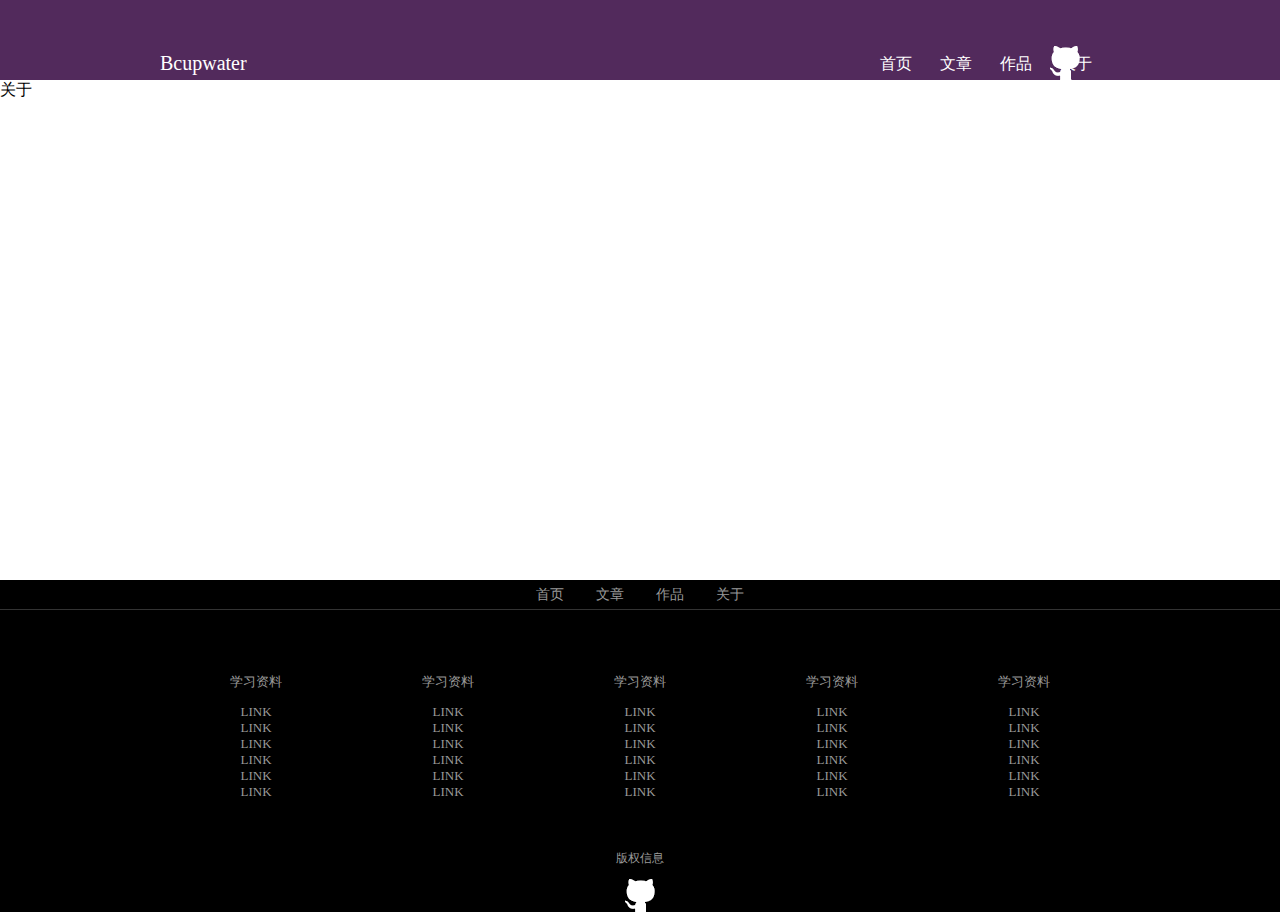
==== task0001/1.7/about.html @ 2849e73a "页眉页脚完成" ====
<!DOCTYPE html>
<html>
<head>
    <meta charset="UTF-8">
    <title>关于</title>
    <link type="text/css" rel="stylesheet" href="css/main.css" />
</head>
<body>
    <div class="header">
        <div class="headMain">
            <span>Bcupwater</span>
            <ul>
                <li><a href="index.html">首页</a></li>
                <li><a href="blog.html">文章</a></li>
                <li><a href="gallery.html">作品</a></li>
                <li><a href="about.html">关于</a></li>
            </ul>
        </div>
        <img class="logoImg" src="img/icon-github.png" />
    </div>

    <div style="height: 500px">关于</div>

    <div class="footer">
        <div class="navBar">
            <span><a href="index.html">首页</a></span>
            <span><a href="blog.html">文章</a></span>
            <span><a href="gallery.html">作品</a></span>
            <span id="lastspan"><a href="about.html">关于</a></span>
        </div>
        <div class="footerMain">
            <div class="friendURL">
                <p><a href="#">学习资料</a></p>
                <span>
                    <a href="#">LINK</a><br />
                    <a href="#">LINK</a><br />
                    <a href="#">LINK</a><br />
                    <a href="#">LINK</a><br />
                    <a href="#">LINK</a><br />
                    <a href="#">LINK</a>
                </span>
            </div>
            <div class="friendURL">
                <p><a href="#">学习资料</a></p>
                <span>
                    <a href="#">LINK</a><br />
                    <a href="#">LINK</a><br />
                    <a href="#">LINK</a><br />
                    <a href="#">LINK</a><br />
                    <a href="#">LINK</a><br />
                    <a href="#">LINK</a>
                </span>
            </div>
            <div class="friendURL">
                <p><a href="#">学习资料</a></p>
                <span>
                    <a href="#">LINK</a><br />
                    <a href="#">LINK</a><br />
                    <a href="#">LINK</a><br />
                    <a href="#">LINK</a><br />
                    <a href="#">LINK</a><br />
                    <a href="#">LINK</a>
                </span>
            </div>
            <div class="friendURL">
                <p><a href="#">学习资料</a></p>
                <span>
                    <a href="#">LINK</a><br />
                    <a href="#">LINK</a><br />
                    <a href="#">LINK</a><br />
                    <a href="#">LINK</a><br />
                    <a href="#">LINK</a><br />
                    <a href="#">LINK</a>
                </span>
            </div>
            <div class="friendURL">
                <p><a href="#">学习资料</a></p>
                <span>
                    <a href="#">LINK</a><br />
                    <a href="#">LINK</a><br />
                    <a href="#">LINK</a><br />
                    <a href="#">LINK</a><br />
                    <a href="#">LINK</a><br />
                    <a href="#">LINK</a>
                </span>
            </div>
        </div>
        <div class="copyRight">
            <p>版权信息</p>
            <img class="footLogoImg" src="img/icon-github.png" />
        </div>
    </div>
</body>
</html>
---- task0001/1.7/css/main.css ----
body {
    padding: 0px;
    margin: 0px;
}

ul, ol {
    list-style-type:none;
}

a {
    text-decoration: none;
    color: white;
}

/* 头部导航栏 */
.header {
    width: 100%;
    height: 80px;
    background-color: #522a5c;
    color: white;
}

.header .headMain {
    width: 960px;
    height: 75px;
    margin-left: auto;
    margin-right: auto;
    margin-bottom: 5px;
    position: relative;
}

.header .headMain span {
    position: absolute;
    bottom: 0;
    font-size: 20px;
}

.header .headMain ul {
    position: absolute;
    bottom: 0;
    right: 0;
    margin: 0;
}

.header .headMain ul li {
    float: left;
    margin-right: 28px;
    font-size: 16px;
}

.header .logoImg {
    float: right;
    margin-top: -34px;
    margin-right: 200px;
}

/* 页脚导航 */
.footer {
    width: 100%;
    background-color: black;
    color: #999;
}

.footer a {
    color: #999;
}

.footer .navBar {
    text-align: center;
    padding: 5px 0;
    border-bottom: 1px solid #333;
}

.footer .navBar span {
    font-size: 14px;
    margin-right: 28px;
}

.footer .navBar #lastspan {
    margin-right: 0;
}

.footer .footerMain {
    width: 960px;
    margin: 50px auto 0;
    font-size: 13px;
    overflow: hidden;
}

.footer .footerMain .friendURL {
    text-align: center;
    width: 192px;
    float: left;
}

.footer .copyRight {
    margin-top: 50px;
    font-size: 12px;
    text-align: center;
}

.footer .copyRight .footLogoImg {
    margin-bottom: -5px;
}
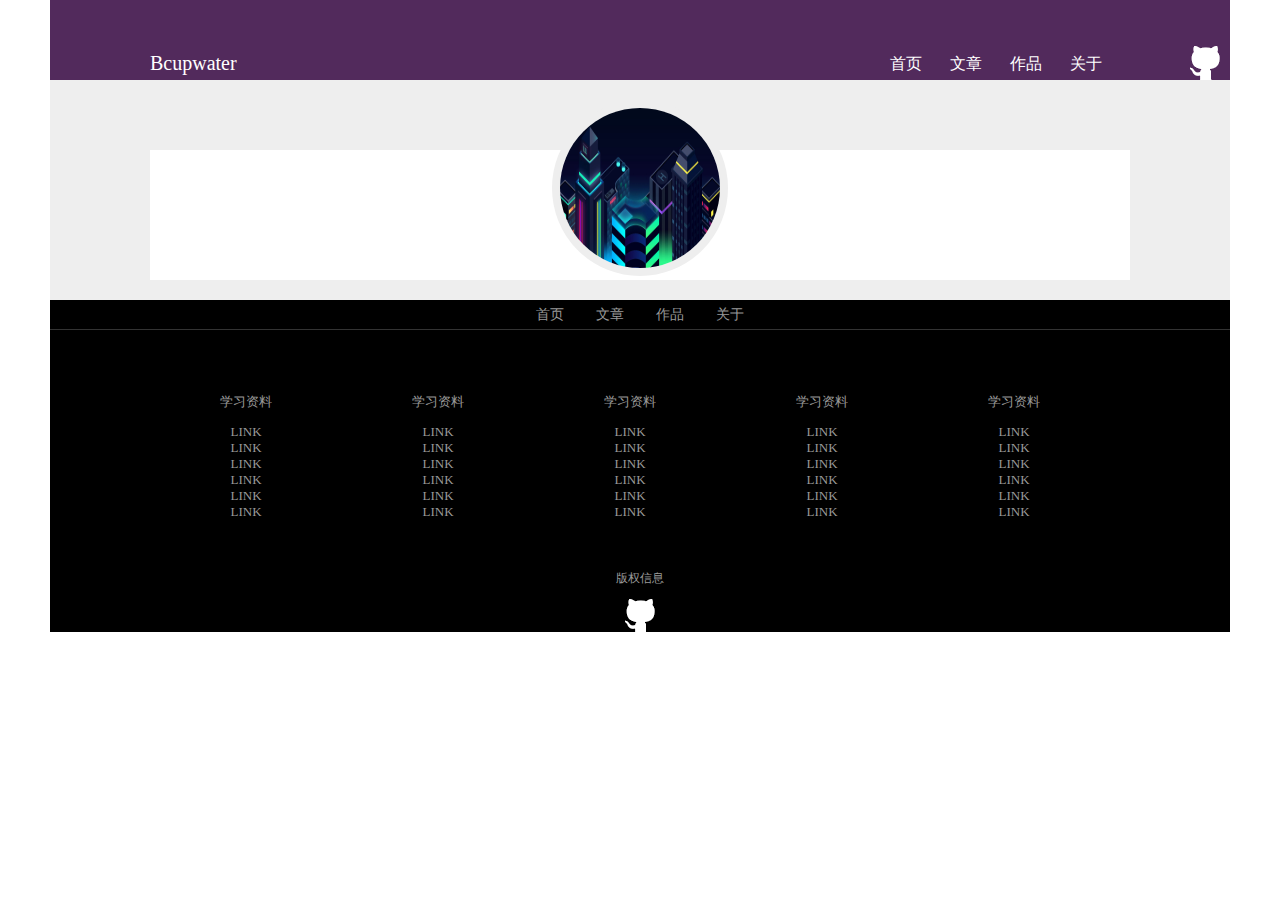
==== commit 63fcb66f: "文章完成" ====
--- a/task0001/1.7/about.html
+++ b/task0001/1.7/about.html
@@ -6,88 +6,94 @@
     <link type="text/css" rel="stylesheet" href="css/main.css" />
 </head>
 <body>
-    <div class="header">
-        <div class="headMain">
-            <span>Bcupwater</span>
-            <ul>
-                <li><a href="index.html">首页</a></li>
-                <li><a href="blog.html">文章</a></li>
-                <li><a href="gallery.html">作品</a></li>
-                <li><a href="about.html">关于</a></li>
-            </ul>
+    <div class="context">
+        <div class="header">
+            <div class="headMain">
+                <span>Bcupwater</span>
+                <ul>
+                    <li><a href="index.html">首页</a></li>
+                    <li><a href="blog.html">文章</a></li>
+                    <li><a href="gallery.html">作品</a></li>
+                    <li><a href="about.html">关于</a></li>
+                </ul>
+            </div>
+            <img class="logoImg" src="img/icon-github.png" />
         </div>
-        <img class="logoImg" src="img/icon-github.png" />
-    </div>
 
-    <div style="height: 500px">关于</div>
-
-    <div class="footer">
-        <div class="navBar">
-            <span><a href="index.html">首页</a></span>
-            <span><a href="blog.html">文章</a></span>
-            <span><a href="gallery.html">作品</a></span>
-            <span id="lastspan"><a href="about.html">关于</a></span>
-        </div>
-        <div class="footerMain">
-            <div class="friendURL">
-                <p><a href="#">学习资料</a></p>
-                <span>
-                    <a href="#">LINK</a><br />
-                    <a href="#">LINK</a><br />
-                    <a href="#">LINK</a><br />
-                    <a href="#">LINK</a><br />
-                    <a href="#">LINK</a><br />
-                    <a href="#">LINK</a>
-                </span>
-            </div>
-            <div class="friendURL">
-                <p><a href="#">学习资料</a></p>
-                <span>
-                    <a href="#">LINK</a><br />
-                    <a href="#">LINK</a><br />
-                    <a href="#">LINK</a><br />
-                    <a href="#">LINK</a><br />
-                    <a href="#">LINK</a><br />
-                    <a href="#">LINK</a>
-                </span>
-            </div>
-            <div class="friendURL">
-                <p><a href="#">学习资料</a></p>
-                <span>
-                    <a href="#">LINK</a><br />
-                    <a href="#">LINK</a><br />
-                    <a href="#">LINK</a><br />
-                    <a href="#">LINK</a><br />
-                    <a href="#">LINK</a><br />
-                    <a href="#">LINK</a>
-                </span>
-            </div>
-            <div class="friendURL">
-                <p><a href="#">学习资料</a></p>
-                <span>
-                    <a href="#">LINK</a><br />
-                    <a href="#">LINK</a><br />
-                    <a href="#">LINK</a><br />
-                    <a href="#">LINK</a><br />
-                    <a href="#">LINK</a><br />
-                    <a href="#">LINK</a>
-                </span>
-            </div>
-            <div class="friendURL">
-                <p><a href="#">学习资料</a></p>
-                <span>
-                    <a href="#">LINK</a><br />
-                    <a href="#">LINK</a><br />
-                    <a href="#">LINK</a><br />
-                    <a href="#">LINK</a><br />
-                    <a href="#">LINK</a><br />
-                    <a href="#">LINK</a>
-                </span>
+        <div class="aboutContext">
+            <div class="aboutMain">
+                <img class="myPic" src="img/city2.jpg" />
             </div>
         </div>
-        <div class="copyRight">
-            <p>版权信息</p>
-            <img class="footLogoImg" src="img/icon-github.png" />
+
+        <div class="footer">
+            <div class="navBar">
+                <span><a href="index.html">首页</a></span>
+                <span><a href="blog.html">文章</a></span>
+                <span><a href="gallery.html">作品</a></span>
+                <span id="lastspan"><a href="about.html">关于</a></span>
+            </div>
+            <div class="footerMain">
+                <div class="friendURL">
+                    <p><a href="#">学习资料</a></p>
+                    <span>
+                        <a href="#">LINK</a><br />
+                        <a href="#">LINK</a><br />
+                        <a href="#">LINK</a><br />
+                        <a href="#">LINK</a><br />
+                        <a href="#">LINK</a><br />
+                        <a href="#">LINK</a>
+                    </span>
+                </div>
+                <div class="friendURL">
+                    <p><a href="#">学习资料</a></p>
+                    <span>
+                        <a href="#">LINK</a><br />
+                        <a href="#">LINK</a><br />
+                        <a href="#">LINK</a><br />
+                        <a href="#">LINK</a><br />
+                        <a href="#">LINK</a><br />
+                        <a href="#">LINK</a>
+                    </span>
+                </div>
+                <div class="friendURL">
+                    <p><a href="#">学习资料</a></p>
+                    <span>
+                        <a href="#">LINK</a><br />
+                        <a href="#">LINK</a><br />
+                        <a href="#">LINK</a><br />
+                        <a href="#">LINK</a><br />
+                        <a href="#">LINK</a><br />
+                        <a href="#">LINK</a>
+                    </span>
+                </div>
+                <div class="friendURL">
+                    <p><a href="#">学习资料</a></p>
+                    <span>
+                        <a href="#">LINK</a><br />
+                        <a href="#">LINK</a><br />
+                        <a href="#">LINK</a><br />
+                        <a href="#">LINK</a><br />
+                        <a href="#">LINK</a><br />
+                        <a href="#">LINK</a>
+                    </span>
+                </div>
+                <div class="friendURL">
+                    <p><a href="#">学习资料</a></p>
+                    <span>
+                        <a href="#">LINK</a><br />
+                        <a href="#">LINK</a><br />
+                        <a href="#">LINK</a><br />
+                        <a href="#">LINK</a><br />
+                        <a href="#">LINK</a><br />
+                        <a href="#">LINK</a>
+                    </span>
+                </div>
+            </div>
+            <div class="copyRight">
+                <p>版权信息</p>
+                <img class="footLogoImg" src="img/icon-github.png" />
+            </div>
         </div>
     </div>
 </body>
--- a/task0001/1.7/css/main.css
+++ b/task0001/1.7/css/main.css
@@ -12,6 +12,12 @@
     color: white;
 }
 
+.context {
+    width: 1180px;
+    margin: 0 auto;
+    z-index: 0;
+}
+
 /* 头部导航栏 */
 .header {
     width: 100%;
@@ -21,7 +27,7 @@
 }
 
 .header .headMain {
-    width: 960px;
+    width: 980px;
     height: 75px;
     margin-left: auto;
     margin-right: auto;
@@ -51,7 +57,7 @@
 .header .logoImg {
     float: right;
     margin-top: -34px;
-    margin-right: 200px;
+    margin-right: 10px;
 }
 
 /* 页脚导航 */
@@ -81,7 +87,7 @@
 }
 
 .footer .footerMain {
-    width: 960px;
+    width: 980px;
     margin: 50px auto 0;
     font-size: 13px;
     overflow: hidden;
@@ -101,4 +107,378 @@
 
 .footer .copyRight .footLogoImg {
     margin-bottom: -5px;
-}+}
+
+/* index.html */
+.indexContext img {
+    width: 1180px;
+}
+
+.indexContext .desc {
+    width: 980px;
+    height: 200px;
+    margin: -210px auto 0;
+    color: white;
+    position: relative;
+}
+
+.indexContext .desc .aticle {
+    width: 360px;
+    padding: 10px;
+    position: absolute;
+    right: 0;
+    bottom: 0;
+    background-image: linear-gradient(
+                        to bottom,   
+                        rgba(255, 255, 255, 0.5) 0%,     
+                        rgba(255, 255, 255, 0.3) 75%,   
+                        rgba(255, 255, 255, 0) 100%
+                        );  
+}
+
+.indexContext .desc .aticle h4 {
+    text-align: right;
+    line-height: 0;
+    font-size: 14px;
+}
+
+.indexContext .desc .aticle p {
+    margin-top: 12px;
+    font-size: 12px;
+    line-height: 150%;
+}
+
+.indexContext .aticles {
+    height: 550px;
+    background-color: #eee;
+}
+
+.indexContext .aticles .topic {
+    width: 980px;
+    margin: 0px auto;
+    overflow: hidden;
+}
+
+.indexContext .aticles .topic .aticle {
+    width: 300px;
+    background-color: white;
+    float: left;
+    text-align: center;
+    margin-top: 15px;
+    margin-right: 10px;
+    padding: 10px;
+}
+
+.indexContext .aticles .topic #aticle3 {
+    margin-right: 0;
+}
+
+.indexContext .aticles .topic .aticle img {
+    width: 290px;
+    height: 180px;
+}
+
+.indexContext .aticles .topic .aticle p {
+    font-size: 12px;
+    line-height: 170%;
+    margin: 15px 30px 25px 30px;
+    text-align: left;
+}
+
+.indexContext .myDesc {
+    height: 550px;
+    background-color: white;
+    text-align: center;
+}
+
+.indexContext .myDesc img {
+    width: 160px;
+    height: 160px;
+    margin-top: -50px;
+    border-radius: 80px;
+}
+
+.indexContext .myDesc h3 {
+    font-size: 20px;
+    font-family: "Century Gothic";
+    margin-top: 60px;
+}
+
+.indexContext .myDesc p {
+    font-size: 14px;
+    width: 600px;
+    line-height: 150%;
+    margin: 60px auto;
+    text-align: left;
+}
+
+/* blog.html */
+.blogContext {
+    width: 100%;
+    background-color: #eee;
+    overflow: hidden;
+}
+
+.blogContext .blogMain {
+    width: 980px;
+    margin: 0 auto;
+}
+
+.blogContext .blogAticle {
+    width: 70%;
+    float: left;
+}
+
+.blogContext .blogAticle .myAticle {
+    height: 400px;   
+    background-color: white;
+    padding: 20px;
+    margin-top: 20px;
+    position: relative;
+}
+
+.blogContext .blogAticle .myAticle .leftMark {
+    width: 50px;
+    color: white;
+    font-size: 14px;
+    line-height: 35px;
+    text-align: center;
+    position: absolute;
+    left: -50px;
+    top: 20px;
+}
+
+.blogContext .blogAticle .myAticle .leftMark .date {
+    background-color: #522a5c;
+    height: 35px;
+}
+
+.blogContext .blogAticle .myAticle .leftMark .kind {
+    background-color: #a660b7;
+    height: 35px;
+}
+
+.blogContext .blogAticle .myAticle h3 {
+    line-height: 0;
+    font-size: 16px;
+    color: #a660b7;
+    font-weight: normal;
+}
+
+.blogContext .blogAticle .myAticle h5 {
+    line-height: 0;
+    font-size: 14px;
+    color: #999;
+    font-weight: normal;
+}
+
+.blogContext .blogAticle .myAticle p {
+    font-size: 12px;
+    line-height: 170%;
+}
+
+.blogContext .blogAticle .myAticle .author {
+    font-size: 12px;
+    color: #999;
+    text-align: right;
+    position: absolute;
+    right: 20px;
+    bottom: 20px;
+}
+
+.blogContext .blogAticle .page {
+    width: 80%;
+    margin: 20px auto;
+}
+
+.blogContext .blogAticle .page a {
+    display: inline-block;
+    color: black;
+    font-size: 12px;
+    background-color: white;
+    padding: 5px 10px;
+    margin-right: 10px;
+}
+
+.blogContext .blogAticle .page a:hover {
+    background-color: #a660b7;
+    color: white;
+}
+
+.blogContext .blogNav {
+    width: 29%;
+    float: right;
+}
+
+.blogContext .blogNav .search {
+    background-color: white;
+    height: 35px;
+    padding: 20px;
+    margin-top: 20px;
+}
+
+.blogContext .blogNav .search input {
+    height: 35px;
+    width: 85%;
+    float: left;
+    border: 1px solid #eee;
+}
+
+.blogContext .blogNav .search #enter {
+    float: left;
+    height: 37px;
+    line-height: 37px;
+    font-size: 20px;
+    color: white;
+    background-color: #eee;
+    border: 1px solid #eee;
+}
+
+.blogContext .blogNav .kind {
+    background-color: white;
+    margin-top: 20px;
+}
+
+.blogContext .blogNav .kind a {
+    display: inline-block;
+    color: #999;
+    width: 100%;
+    height: 50px;
+    border-left: 3px solid #a660b7;
+    border-bottom: 1px solid #eee;
+    line-height: 50px;
+}
+
+.blogContext .blogNav .kind  a:hover {
+    border-left: 3px solid #522a5c;
+}
+
+.blogContext .blogNav .dateTime {
+    background-color: white;
+    height: 260px;
+    margin-top: 20px;
+    padding: 30px 0;
+}
+
+.blogContext .blogNav .dateTime .dateMain {
+    width: 90%;
+    margin: 0 auto ;
+    overflow: hidden;
+}
+
+.blogContext .blogNav .dateTime .dateMain .year {
+    width: 90%;
+    margin: 0 auto 20px;
+    text-align: center;
+    font-weight: bold;
+    color: #a660b7;
+}
+
+.blogContext .blogNav .dateTime .dateMain .year .leftYear {
+    float: left;
+}
+
+.blogContext .blogNav .dateTime .dateMain .year .rightYear {
+    float: right;
+}
+
+ .blogContext .blogNav .dateTime .dateMain .sevenDay {
+    width: 100%;
+    margin: 0 auto;
+    text-align: center;
+    border-bottom: 1px solid #eee;
+}
+
+.blogContext .blogNav .dateTime .dateMain .sevenDay span {
+    display: inline-block;
+    color: #999;
+    width: 30px;
+    height: 35px;
+}
+
+.blogContext .blogNav .dateTime .dateMain a {
+    display: inline-block;
+    color: #999;
+    width: 30px;
+    height: 35px;
+    line-height: 35px;
+}
+
+.blogContext .blogNav .dateTime .dateMain a:hover {
+    background-color: #522a5c;
+    color: white;
+}
+
+.blogContext .blogNav .dateTime .dateMain .otherDay {
+    width: 100%;
+    text-align: left;
+    padding-left: 7px;
+    border-bottom: 1px solid #eee;
+}
+
+.blogContext .blogNav .dateTime .dateMain .otherDay a {
+    text-align: center;
+}
+
+.blogContext .blogNav .tags {
+    background-color: white;
+    height: 200px;
+    margin-top: 20px;
+    padding: 20px;
+}
+
+.blogContext .blogNav .tags h6 {
+    font-size: 12px;
+    color: #999;
+    margin: 0;
+}
+
+.blogContext .blogNav .tags p {
+    color: #a660b7;
+}
+
+.blogContext .blogNav .tags p .SizeLev1 {
+    font-size: 30px;
+    font-weight: bold;
+}
+
+.blogContext .blogNav .tags p .SizeLev2 {
+    font-size: 25px;
+}
+
+.blogContext .blogNav .tags p .SizeLev3 {
+    font-size: 20px;
+}
+
+/* about.html */
+.aboutContext {
+    width: 100%;
+    background-color: #eee;
+    padding-top: 70px;
+    padding-bottom: 20px
+}
+
+.aboutContext .aboutMain {
+    width: 980px;
+    margin: 0 auto;
+    background-color: white;
+    text-align: center;
+}
+
+.aboutContext .aboutMain .timeLine {
+    height: 1200px;
+    margin: -1000px auto 0;
+    width: 5px;
+    background-color: #eee;
+}
+
+.aboutContext .aboutMain .myPic {
+    display: inline-block;
+    width: 160px;
+    height: 160px;
+    border-radius: 90px;
+    border: 8px solid #eee;
+    margin-top: -50px;
+}
+
+
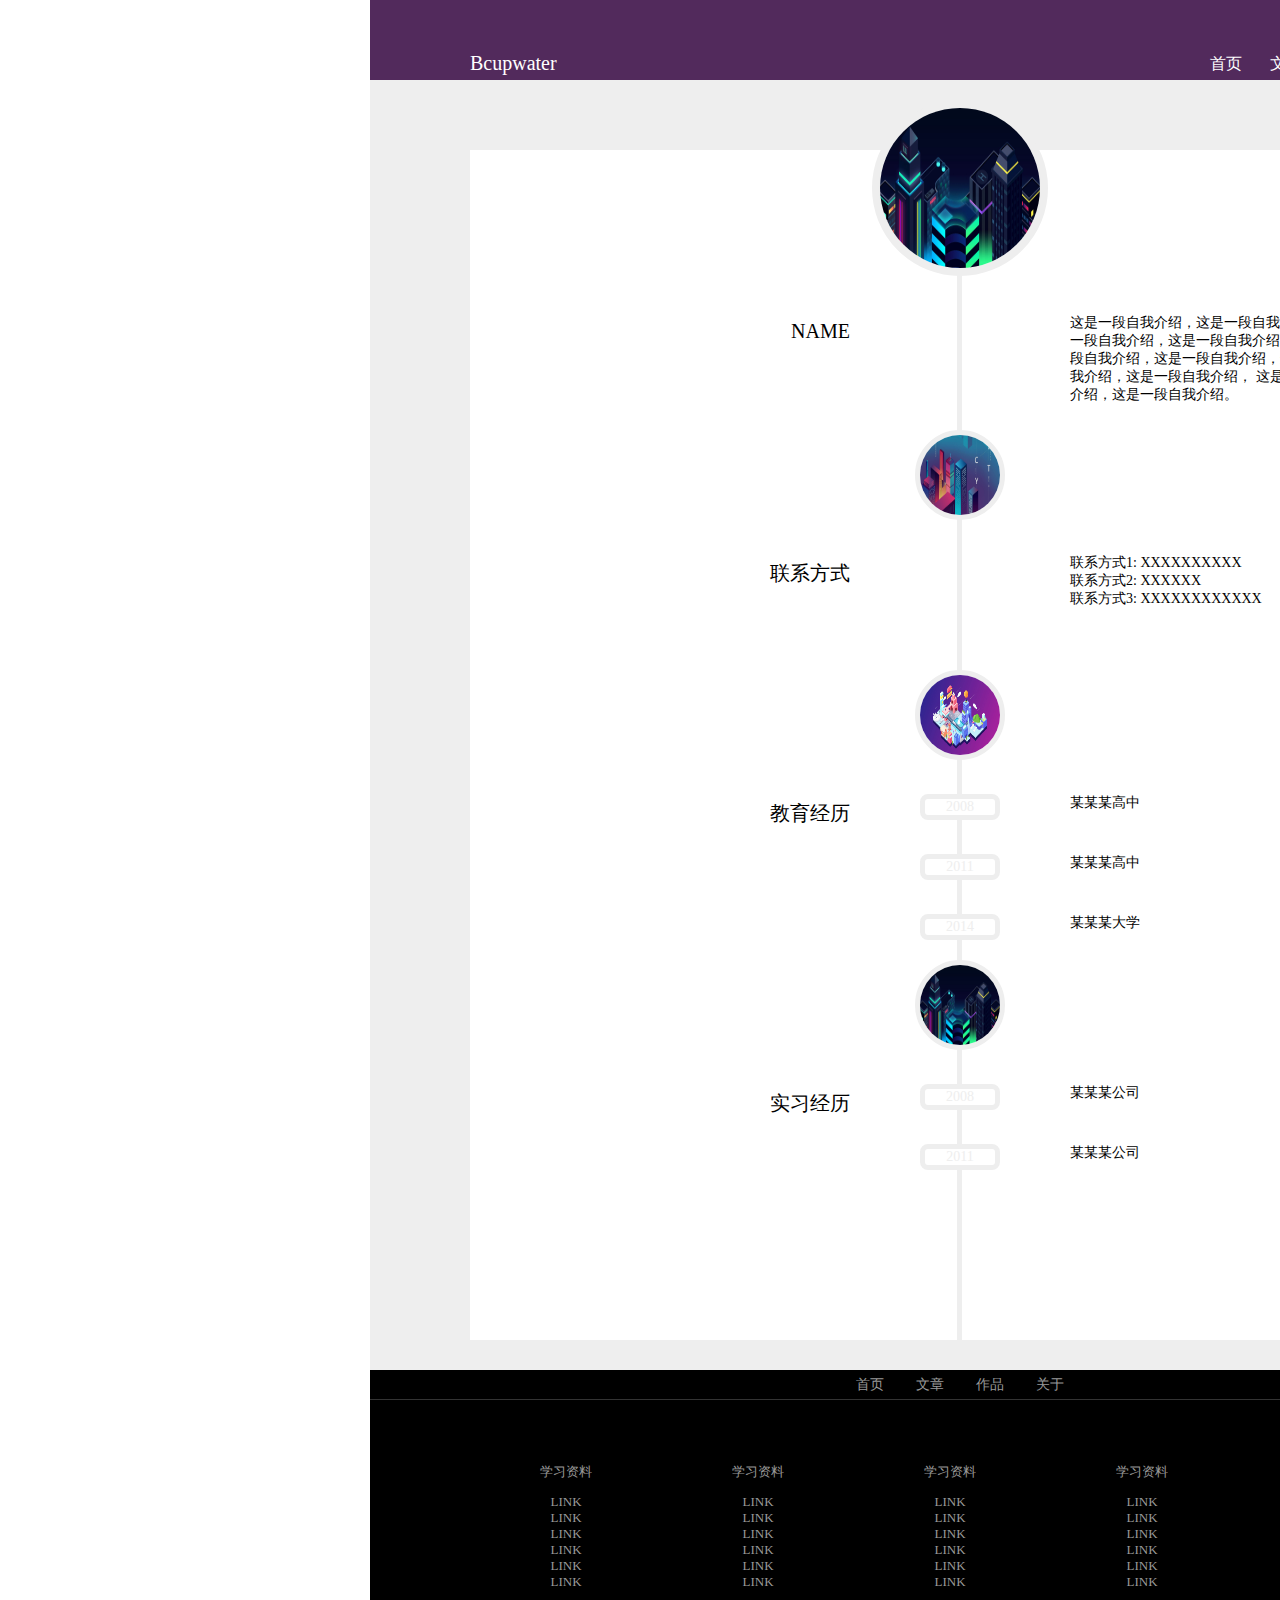
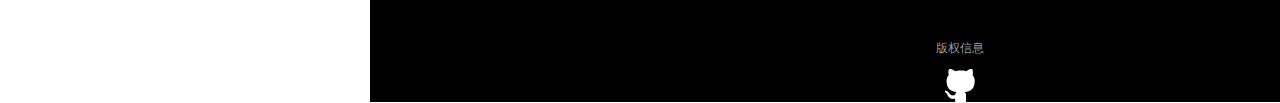
==== commit 7b77929c: "关于完成" ====
--- a/task0001/1.7/about.html
+++ b/task0001/1.7/about.html
@@ -22,7 +22,87 @@
 
         <div class="aboutContext">
             <div class="aboutMain">
-                <img class="myPic" src="img/city2.jpg" />
+                <div class="imgDivBig">
+                    <img class="myPicBig" src="img/city2.jpg" />
+                </div>
+                <div class="descWord">
+                    <p class="leftWord">
+                        NAME
+                    </p>
+                    <p class="rightWord">
+                        这是一段自我介绍，这是一段自我介绍，这是一段自我介绍，这是一段自我介绍，
+                        这是一段自我介绍，这是一段自我介绍，这是一段自我介绍，这是一段自我介绍，
+                        这是一段自我介绍，这是一段自我介绍。
+                    </p>
+                </div>
+                <div class="imgDivSmall">
+                    <img class="myPicSmall" src="img/city1.jpg" />
+                </div>
+                <div class="descWord">
+                    <p class="leftWord">
+                        联系方式
+                    </p>
+                    <p class="rightWord">
+                        联系方式1: XXXXXXXXXX<br />
+                        联系方式2: XXXXXX<br />
+                        联系方式3: XXXXXXXXXXXX
+                    </p>
+                </div>
+                <div class="imgDivSmall">
+                    <img class="myPicSmall" src="img/city3.jpg" />
+                </div>
+                <div class="descDateWord">
+                    <p class="leftWord">
+                        教育经历
+                    </p>
+                    <p class="centerWord">
+                        2008
+                    </p>
+                    <p class="rightWord">
+                        某某某高中
+                    </p>
+                </div>
+                <div class="descDateWord">
+                    <p class="centerWord">
+                        2011
+                    </p>
+                    <p class="rightWord">
+                        某某某高中
+                    </p>
+                </div>
+                <div class="descDateWord">
+                    <p class="centerWord">
+                        2014
+                    </p>
+                    <p class="rightWord">
+                        某某某大学
+                    </p>
+                </div>
+                <div class="imgDivSmall">
+                    <img class="myPicSmall" src="img/city2.jpg" />
+                </div>
+                <div class="descDateWord">
+                    <p class="leftWord">
+                        实习经历
+                    </p>
+                    <p class="centerWord">
+                        2008
+                    </p>
+                    <p class="rightWord">
+                        某某某公司
+                    </p>
+                </div>
+                <div class="descDateWord">
+                    <p class="centerWord">
+                        2011
+                    </p>
+                    <p class="rightWord">
+                        某某某公司
+                    </p>
+                </div>
+                <div class="timeLine">
+
+                </div>
             </div>
         </div>
 
--- a/task0001/1.7/css/main.css
+++ b/task0001/1.7/css/main.css
@@ -1,10 +1,11 @@
 body {
+    width: 1920px;
     padding: 0px;
     margin: 0px;
 }
 
 ul, ol {
-    list-style-type:none;
+    list-style-type: none;
 }
 
 a {
@@ -450,29 +451,90 @@
     font-size: 20px;
 }
 
+/* gallery.html */
+.galleryContext {
+    width: 1180px;
+    background-color: #eee;
+    overflow: hidden;
+}
+
+.galleryContext .galleryMain {
+    width: 980px;
+    margin: 20px auto;
+    background-color: white;
+}
+
+.galleryContext .galleryMain .waterfallsFlow {
+    width: 70%;
+    float: left;
+}
+
+.galleryContext .galleryMain .rightBar {
+    width: 29%;
+    float: right;
+}
+
+.galleryContext .galleryMain .rightBar .search {
+    background-color: white;
+    height: 35px;
+    padding: 20px;
+}
+
+.galleryContext .galleryMain .rightBar .search input {
+    height: 35px;
+    width: 85%;
+    float: left;
+    border: 1px solid #eee;
+}
+
+.galleryContext .galleryMain .rightBar .search #enter {
+    float: left;
+    height: 37px;
+    line-height: 37px;
+    font-size: 20px;
+    color: white;
+    background-color: #eee;
+    border: 1px solid #eee;
+}
+
 /* about.html */
 .aboutContext {
-    width: 100%;
+    width: 1180px;
     background-color: #eee;
-    padding-top: 70px;
-    padding-bottom: 20px
+    overflow: hidden;
 }
 
 .aboutContext .aboutMain {
     width: 980px;
+    margin: 70px auto 20px;
+    background-color: white;
+    padding-bottom: 150px;
+}
+
+.aboutContext .aboutMain .timeLine {
+    width: 5px;
+    height: 1130px;
+    float: right;
+    margin-right: 488px;
+    margin-top: -950px;
+    background-color: #eee;
+}
+
+.aboutContext .aboutMain .imgDivBig {
+    width: 180px;
+    height: 150px;
     margin: 0 auto;
-    background-color: white;
-    text-align: center;
-}
-
-.aboutContext .aboutMain .timeLine {
-    height: 1200px;
-    margin: -1000px auto 0;
-    width: 5px;
-    background-color: #eee;
-}
-
-.aboutContext .aboutMain .myPic {
+    text-align: center;
+}
+
+.aboutContext .aboutMain .imgDivSmall {
+    width: 90px;
+    height: 90px;
+    margin: 0 auto 20px;
+    text-align: center;
+}
+
+.aboutContext .aboutMain .myPicBig {
     display: inline-block;
     width: 160px;
     height: 160px;
@@ -481,4 +543,69 @@
     margin-top: -50px;
 }
 
-
+.aboutContext .aboutMain .myPicSmall {
+    display: inline-block;
+    width: 80px;
+    height: 80px;
+    border-radius: 50px;
+    border: 5px solid #eee;
+}
+
+.aboutContext .aboutMain .descWord {
+    margin: 0 auto;
+    width: 780px;
+    height: 130px;
+    position: relative;
+}
+
+.aboutContext .aboutMain .descWord .leftWord {
+    position: absolute;
+    top: 0;
+    right: 500px;
+    font-size: 20px;
+}
+
+.aboutContext .aboutMain .descWord .rightWord {
+    position: absolute;
+    top: 0;
+    left: 500px;
+    font-size: 14px;
+    text-align: left;
+}
+
+.aboutContext .aboutMain .descDateWord {
+    margin: 0 auto;
+    width: 780px;
+    height: 60px;
+    position: relative;
+}
+
+.aboutContext .aboutMain .descDateWord .leftWord {
+    position: absolute;
+    top: 0;
+    right: 500px;
+    font-size: 20px;
+}
+
+.aboutContext .aboutMain .descDateWord .centerWord {
+    position: absolute;
+    width: 70px;
+    top: 0;
+    left: 50%;
+    margin-left: -40px;
+    font-size: 14px;
+    color: #eee;
+    background-color: white;
+    border-radius: 8px;
+    border: 5px solid #eee;
+    text-align: center;
+}
+
+.aboutContext .aboutMain .descDateWord .rightWord {
+    position: absolute;
+    top: 0;
+    left: 500px;
+    font-size: 14px;
+    text-align: left;
+}
+
